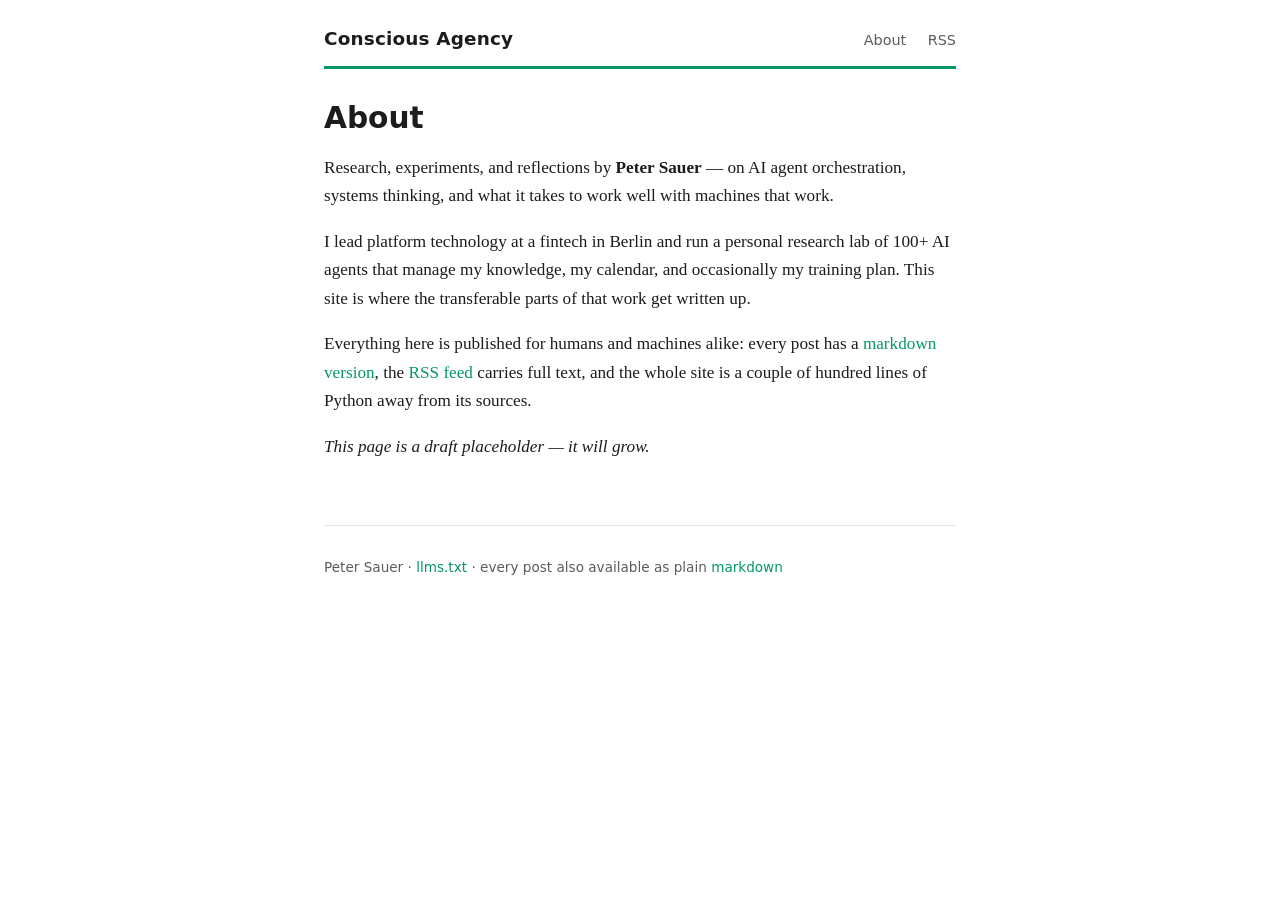
==== docs/about/index.html @ 70dffbca "Initial site: minimal Python SSG, first post (Three Ledgers), about page" ====
<!DOCTYPE html>
<html lang="en">
<head>
<meta charset="utf-8">
<meta name="viewport" content="width=device-width, initial-scale=1">
<title>About · Conscious Agency</title>
<meta name="description" content="Research, experiments, and reflections by Peter Sauer.">
<link rel="stylesheet" href="/static/style.css">
<link rel="alternate" type="application/rss+xml" title="Conscious Agency" href="/feed.xml">
<link rel="icon" href="/static/favicon.svg" type="image/svg+xml">

</head>
<body>
<header class="site-header">
  <a class="site-name" href="/">Conscious Agency</a>
  <nav><a href="/about/">About</a> <a href="/feed.xml">RSS</a></nav>
</header>
<main>

<article>
  <h1>About</h1>
<p>Research, experiments, and reflections by <strong>Peter Sauer</strong> — on AI agent orchestration, systems thinking, and what it takes to work well with machines that work.</p>
<p>I lead platform technology at a fintech in Berlin and run a personal research lab of 100+ AI agents that manage my knowledge, my calendar, and occasionally my training plan. This site is where the transferable parts of that work get written up.</p>
<p>Everything here is published for humans and machines alike: every post has a <a href="/llms.txt">markdown version</a>, the <a href="/feed.xml">RSS feed</a> carries full text, and the whole site is a couple of hundred lines of Python away from its sources.</p>
<p><em>This page is a draft placeholder — it will grow.</em></p>
</article>

</main>
<footer class="site-footer">
  <p>Peter Sauer · <a href="/llms.txt">llms.txt</a> · every post also available as plain <a href="/">markdown</a></p>
</footer>
</body>
</html>
---- static/style.css ----
/* Conscious Agency — handcrafted, no framework.
   Brand: emerald #059669 · headings heavy sans (Raleway-feel via system stack,
   subsetted WOFF2 can be added later) · body serif (PT-Serif-feel). */

:root {
  --accent: #059669;
  --bg: #ffffff;
  --fg: #1c1c1c;
  --fg-soft: #5c5c5c;
  --rule: #e4e4e4;
  --code-bg: #f4f4f2;
  --sans: "Raleway", -apple-system, "Segoe UI", system-ui, sans-serif;
  --serif: "PT Serif", Georgia, "Times New Roman", serif;
}

@media (prefers-color-scheme: dark) {
  :root {
    --bg: #121413;
    --fg: #e6e4df;
    --fg-soft: #a3a19b;
    --rule: #2c2e2d;
    --code-bg: #1d201f;
  }
}

* { box-sizing: border-box; }

body {
  margin: 0 auto;
  padding: 1.5rem 1.25rem 4rem;
  max-width: 42rem;
  background: var(--bg);
  color: var(--fg);
  font-family: var(--serif);
  font-size: 1.075rem;
  line-height: 1.65;
}

h1, h2, h3, .site-name, nav, .post-meta, .tagline, time {
  font-family: var(--sans);
}

h1 { font-size: 1.85rem; font-weight: 800; line-height: 1.2; margin: 0.5rem 0 0.25rem; }
h2 { font-size: 1.25rem; font-weight: 800; margin-top: 2.25rem; }
h3 { font-size: 1.05rem; font-weight: 700; }

a { color: var(--accent); text-decoration: none; }
a:hover { text-decoration: underline; }

.site-header {
  display: flex;
  justify-content: space-between;
  align-items: baseline;
  border-bottom: 3px solid var(--accent);
  padding-bottom: 0.75rem;
  margin-bottom: 2rem;
}
.site-name { font-weight: 800; font-size: 1.15rem; color: var(--fg); letter-spacing: 0.01em; }
.site-header nav a { margin-left: 1rem; color: var(--fg-soft); font-size: 0.9rem; }

.tagline { color: var(--fg-soft); margin-top: 0; }

.post-list { list-style: none; padding: 0; }
.post-list li { margin-bottom: 1.75rem; }
.post-list time { display: block; color: var(--fg-soft); font-size: 0.85rem; }
.post-list a { font-family: var(--sans); font-weight: 700; font-size: 1.15rem; }
.post-list p { margin: 0.25rem 0 0; color: var(--fg-soft); font-size: 0.95rem; }
.post-list .md-link, .md-link { font-size: 0.8rem; font-weight: 400; color: var(--fg-soft); }

.post-meta { color: var(--fg-soft); font-size: 0.9rem; margin-bottom: 2rem; }
.post-meta a { color: var(--fg-soft); text-decoration: underline; }

article h1 + .post-meta { margin-top: 0.25rem; }

blockquote {
  margin: 1.5rem 0;
  padding: 0.25rem 1.25rem;
  border-left: 3px solid var(--accent);
  color: var(--fg-soft);
  font-style: italic;
}

code {
  font-family: ui-monospace, "SF Mono", Menlo, monospace;
  font-size: 0.9em;
  background: var(--code-bg);
  padding: 0.1em 0.35em;
  border-radius: 4px;
}
pre { background: var(--code-bg); padding: 1rem; border-radius: 8px; overflow-x: auto; }
pre code { background: none; padding: 0; }

img { max-width: 100%; height: auto; }

table { border-collapse: collapse; width: 100%; font-size: 0.95rem; }
th, td { border: 1px solid var(--rule); padding: 0.4rem 0.6rem; text-align: left; }
th { font-family: var(--sans); }

hr { border: none; border-top: 1px solid var(--rule); margin: 2.5rem 0; }

.site-footer {
  margin-top: 4rem;
  padding-top: 1rem;
  border-top: 1px solid var(--rule);
  color: var(--fg-soft);
  font-size: 0.85rem;
  font-family: var(--sans);
}
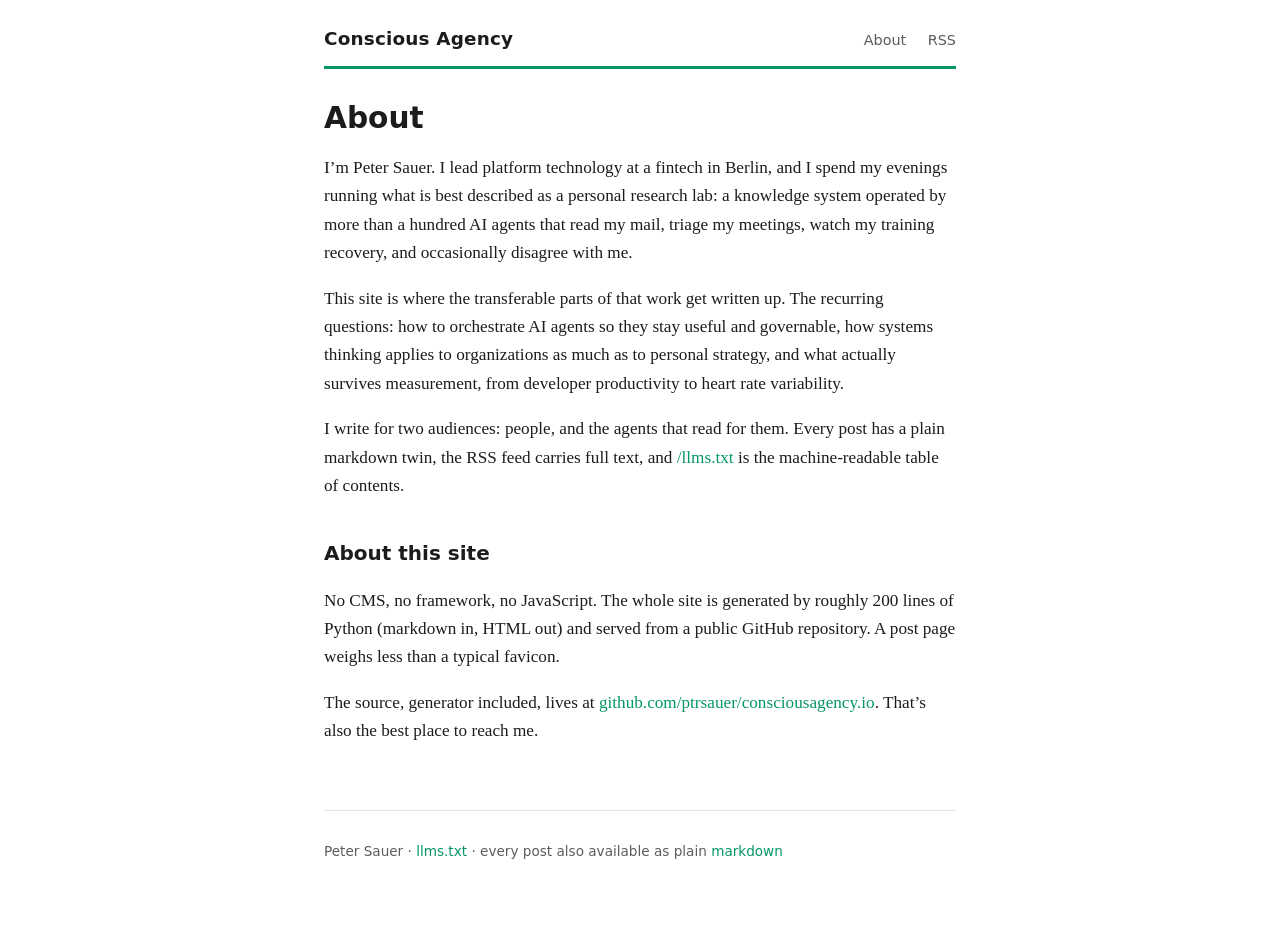
==== commit 98a7e1a1: "About page: replace placeholder with real copy" ====
--- a/docs/about/index.html
+++ b/docs/about/index.html
@@ -19,15 +19,17 @@
 
 <article>
   <h1>About</h1>
-<p>Research, experiments, and reflections by <strong>Peter Sauer</strong> — on AI agent orchestration, systems thinking, and what it takes to work well with machines that work.</p>
-<p>I lead platform technology at a fintech in Berlin and run a personal research lab of 100+ AI agents that manage my knowledge, my calendar, and occasionally my training plan. This site is where the transferable parts of that work get written up.</p>
-<p>Everything here is published for humans and machines alike: every post has a <a href="/llms.txt">markdown version</a>, the <a href="/feed.xml">RSS feed</a> carries full text, and the whole site is a couple of hundred lines of Python away from its sources.</p>
-<p><em>This page is a draft placeholder — it will grow.</em></p>
+<p>I&rsquo;m Peter Sauer. I lead platform technology at a fintech in Berlin, and I spend my evenings running what is best described as a personal research lab: a knowledge system operated by more than a hundred AI agents that read my mail, triage my meetings, watch my training recovery, and occasionally disagree with me.</p>
+<p>This site is where the transferable parts of that work get written up. The recurring questions: how to orchestrate AI agents so they stay useful and governable, how systems thinking applies to organizations as much as to personal strategy, and what actually survives measurement, from developer productivity to heart rate variability.</p>
+<p>I write for two audiences: people, and the agents that read for them. Every post has a plain markdown twin, the RSS feed carries full text, and <a href="/llms.txt">/llms.txt</a> is the machine-readable table of contents.</p>
+<h2>About this site</h2>
+<p>No CMS, no framework, no JavaScript. The whole site is generated by roughly 200 lines of Python (markdown in, HTML out) and served from a public GitHub repository. A post page weighs less than a typical favicon.</p>
+<p>The source, generator included, lives at <a href="https://github.com/ptrsauer/consciousagency.io">github.com/ptrsauer/consciousagency.io</a>. That&rsquo;s also the best place to reach me.</p>
 </article>
 
 </main>
 <footer class="site-footer">
-  <p>Peter Sauer · <a href="/llms.txt">llms.txt</a> · every post also available as plain <a href="/">markdown</a></p>
+  <p>Peter Sauer · <a href="/llms.txt">llms.txt</a> · every post also available as plain <a href="/llms-full.txt">markdown</a></p>
 </footer>
 </body>
 </html>
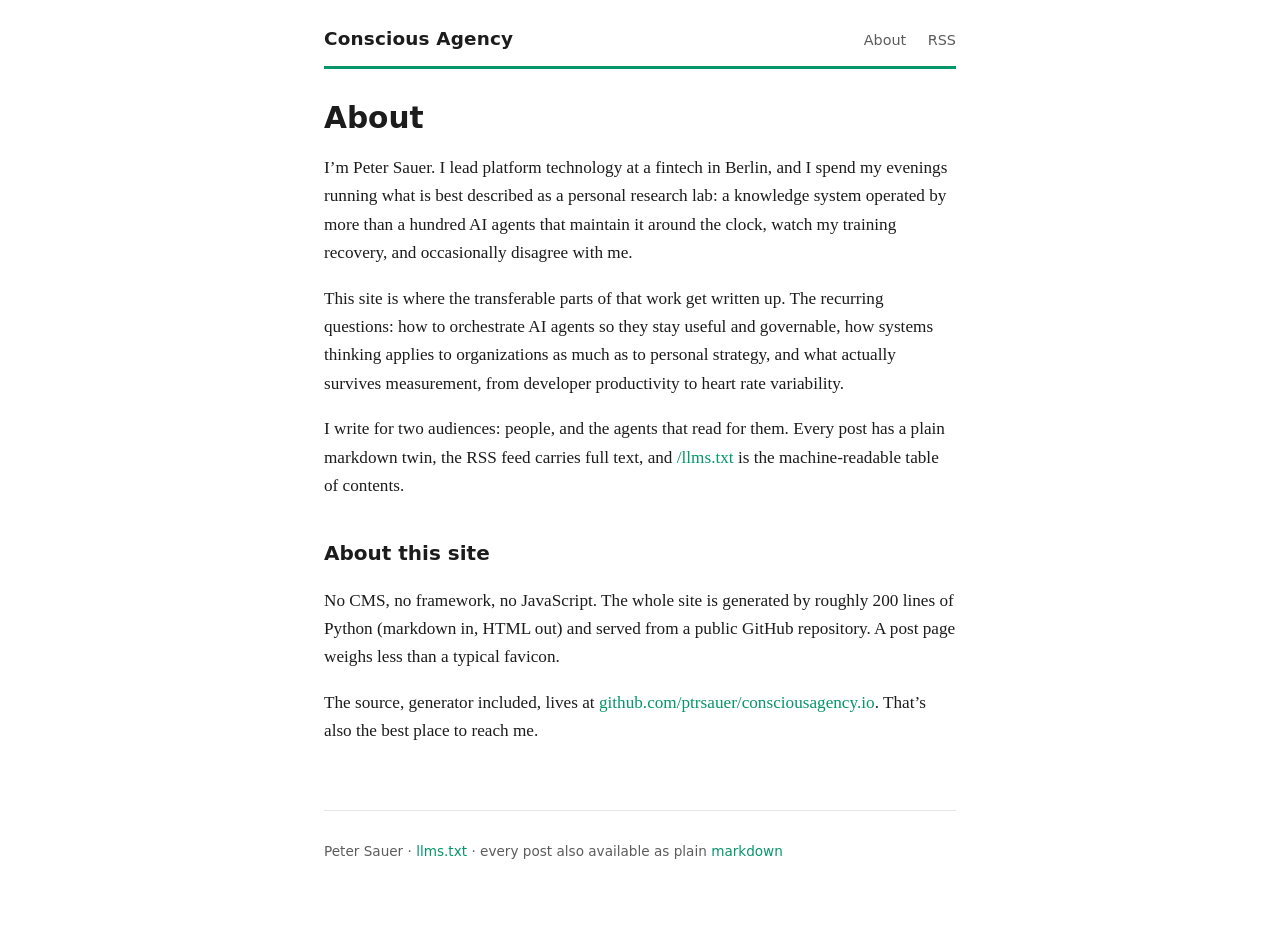
==== commit 621c1034: "About: tighten the lab description" ====
--- a/docs/about/index.html
+++ b/docs/about/index.html
@@ -19,7 +19,7 @@
 
 <article>
   <h1>About</h1>
-<p>I&rsquo;m Peter Sauer. I lead platform technology at a fintech in Berlin, and I spend my evenings running what is best described as a personal research lab: a knowledge system operated by more than a hundred AI agents that read my mail, triage my meetings, watch my training recovery, and occasionally disagree with me.</p>
+<p>I&rsquo;m Peter Sauer. I lead platform technology at a fintech in Berlin, and I spend my evenings running what is best described as a personal research lab: a knowledge system operated by more than a hundred AI agents that maintain it around the clock, watch my training recovery, and occasionally disagree with me.</p>
 <p>This site is where the transferable parts of that work get written up. The recurring questions: how to orchestrate AI agents so they stay useful and governable, how systems thinking applies to organizations as much as to personal strategy, and what actually survives measurement, from developer productivity to heart rate variability.</p>
 <p>I write for two audiences: people, and the agents that read for them. Every post has a plain markdown twin, the RSS feed carries full text, and <a href="/llms.txt">/llms.txt</a> is the machine-readable table of contents.</p>
 <h2>About this site</h2>
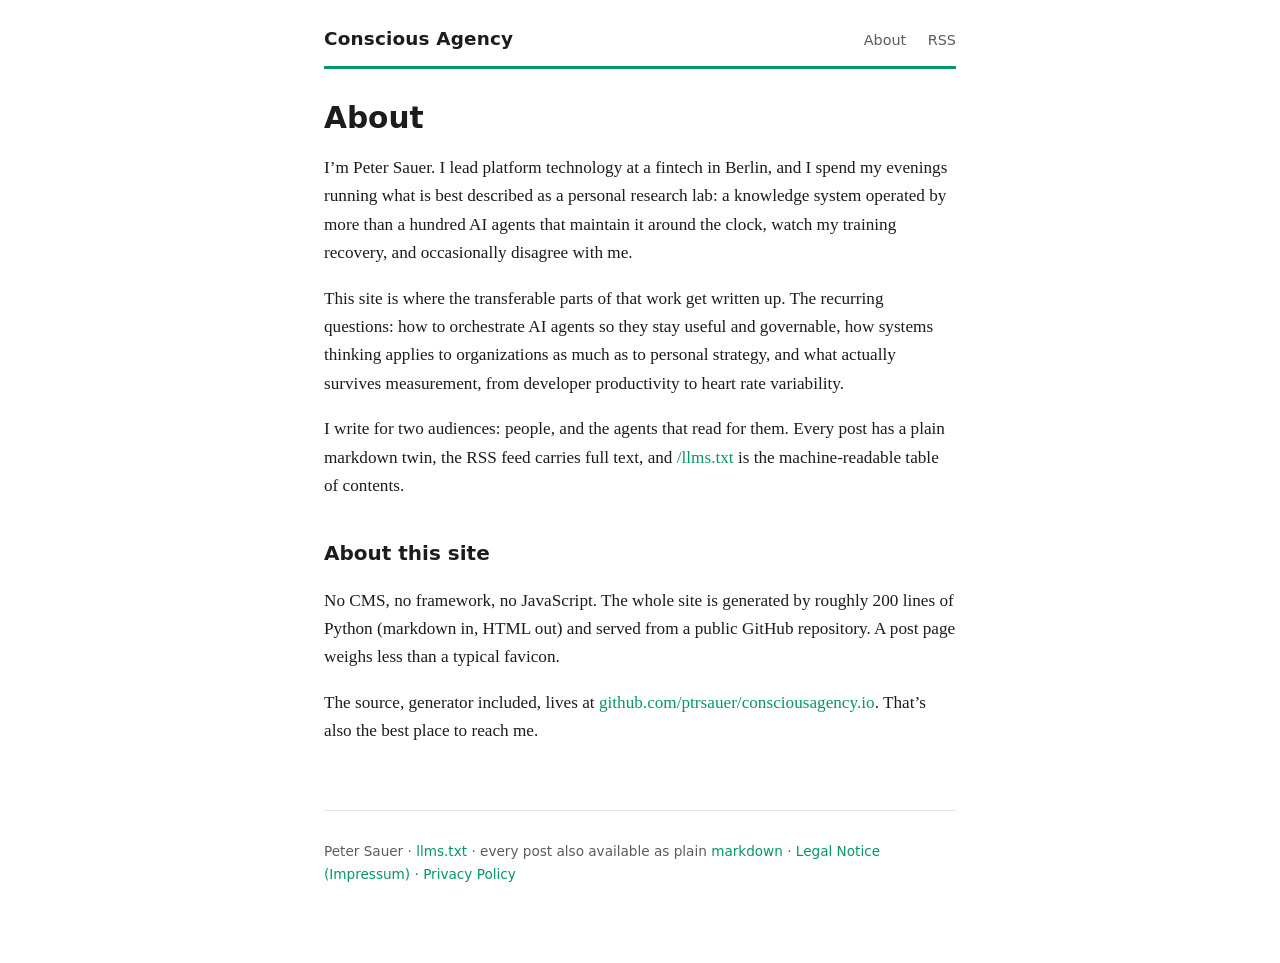
==== commit f4d4ddb1: "Add legal notice and privacy policy pages, linked from the footer" ====
--- a/docs/about/index.html
+++ b/docs/about/index.html
@@ -29,7 +29,7 @@
 
 </main>
 <footer class="site-footer">
-  <p>Peter Sauer · <a href="/llms.txt">llms.txt</a> · every post also available as plain <a href="/llms-full.txt">markdown</a></p>
+  <p>Peter Sauer · <a href="/llms.txt">llms.txt</a> · every post also available as plain <a href="/llms-full.txt">markdown</a> · <a href="/imprint/">Legal Notice (Impressum)</a> · <a href="/privacy/">Privacy Policy</a></p>
 </footer>
 </body>
 </html>
